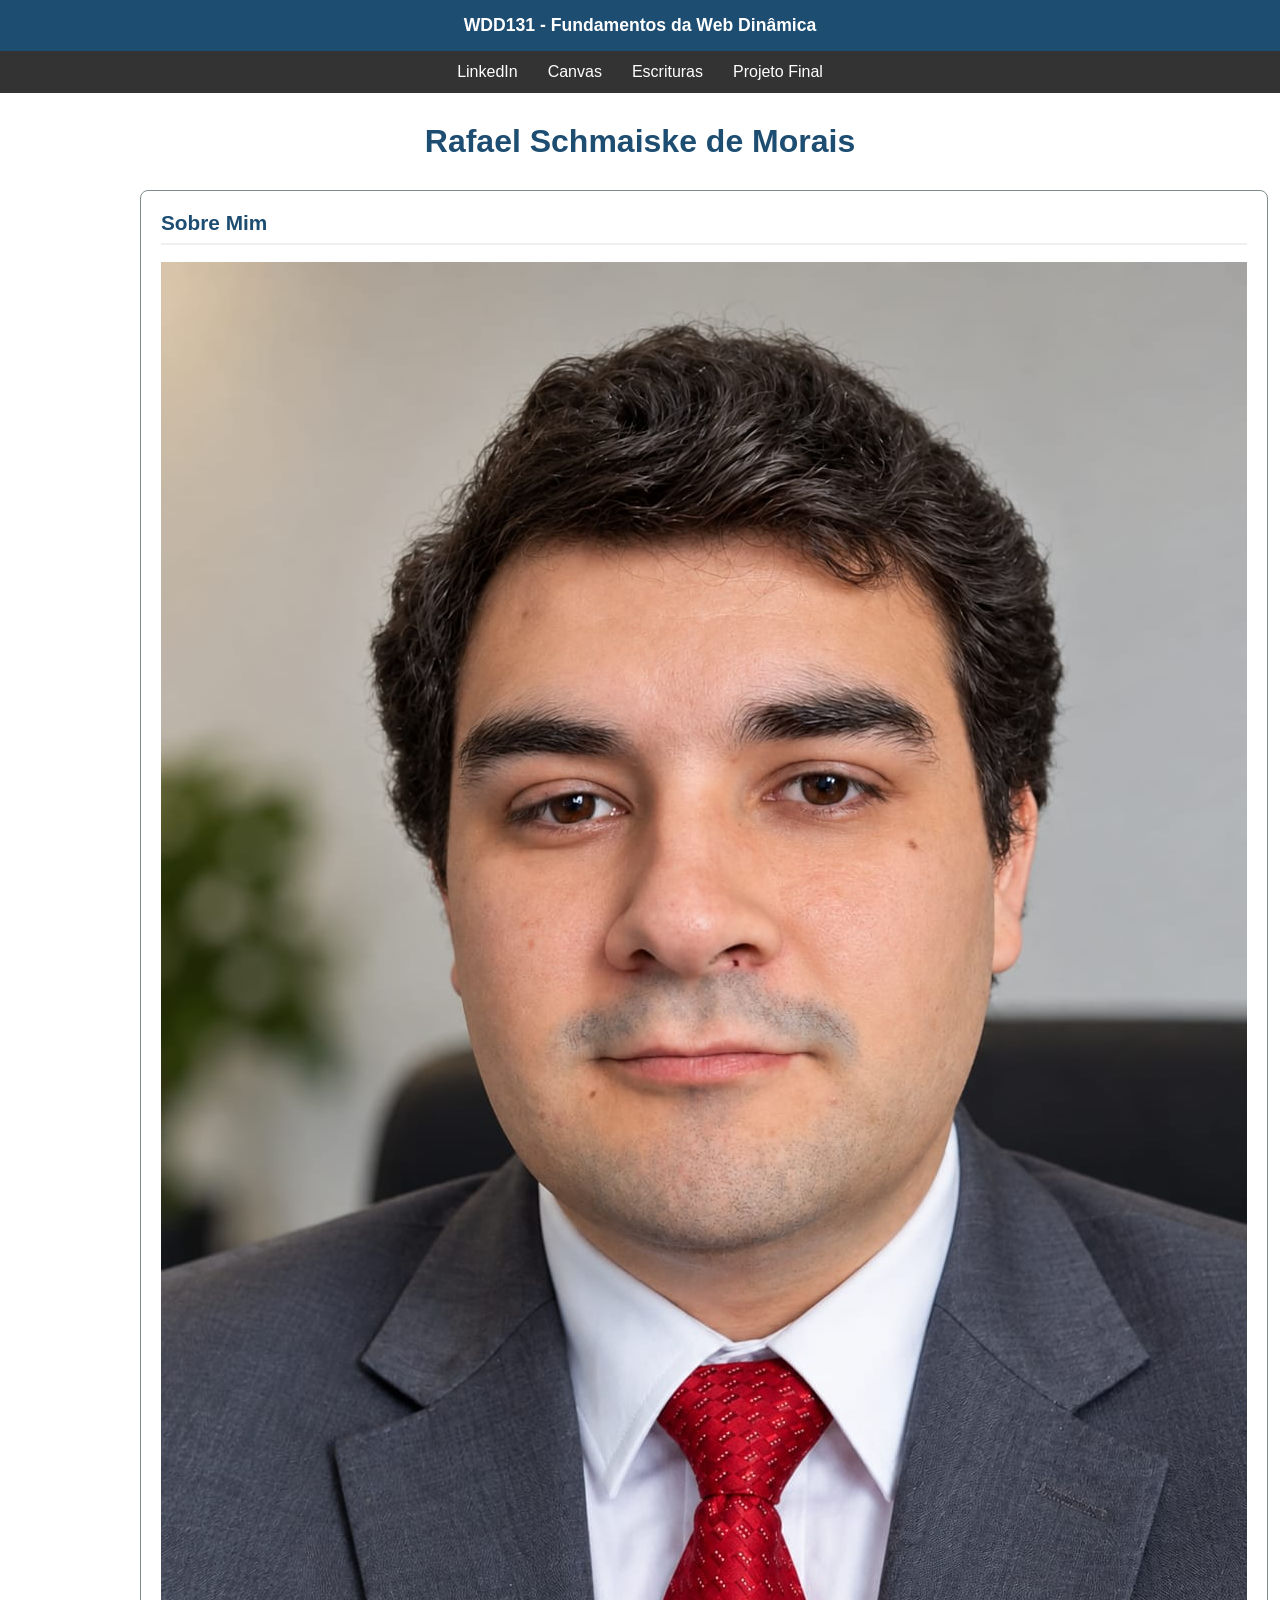
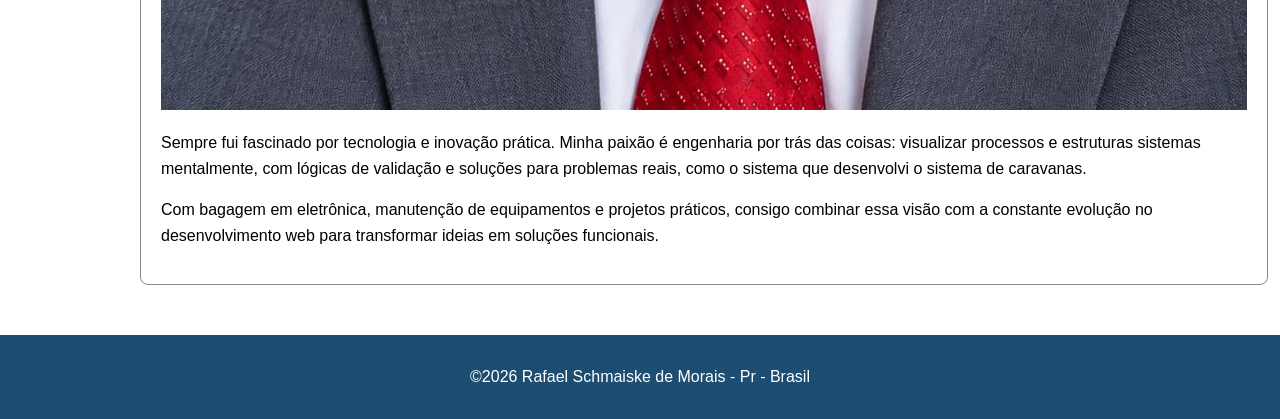
==== index.html @ 81105ada "codigo para a foto" ====
<!DOCTYPE html>
<html lang="en">
<head>
    <meta charset="UTF-8">
    <meta name="viewport" content="width=device-width, initial-scale=1.0">
    <meta name="description" content="WDD 131 - Fundamentos da Web Dinâmica - Rafael Schmaiske de Morais - Conteúdo da disciplina de desenvolvimento de software">
    <meta name="author" content="Rafael Schmaiske de Morais">
    <title>WDD 131 - Fundamentos da Web Dinâmica - Rafael Schmaiske de Morais</title>
    <link rel="stylesheet" href="estilos/base.css">
    <script src="scripts/obterdatas.js" defer></script>
</head>
<body>
    <header>
        <span id="titulo-curso">WDD131 - Fundamentos da Web Dinâmica</span>
        <nav>
            <a href="https://www.linkedin.com/in/rafaelschmaiskedemorais/" target="_blank">LinkedIn</a>
            <a href="https://byupw.instructure.com/" target="_blank">Canvas</a>
            <a href="https://www.churchofjesuschrist.org/study/scriptures?lang=por" target="_blank">Escrituras</a>
            <a href="#" target="_blank">Projeto Final</a>
        </nav>
    </header>
    <main>
        <h1>Rafael Schmaiske de Morais</h1>

        <div class="content-grid">
            <section class="card">
                <h2>Sobre Mim</h2>
                <div class="card-conteudo">
                    <img src="imagens/perfil.jpeg" alt="Foto de Rafael Schmaiske de Morais">
                    <p>Sempre fui fascinado por tecnologia e inovação prática. Minha paixão é engenharia por trás das coisas: visualizar processos e estruturas sistemas mentalmente, com lógicas de validação e soluções para problemas reais, como o sistema que desenvolvi o sistema de caravanas. </p>
                    <p>Com bagagem em eletrônica, manutenção de equipamentos e projetos práticos, consigo combinar essa visão com a constante evolução no desenvolvimento web para transformar ideias em soluções funcionais.</p>
                </div>
            </section>
        
        
            <section class="card">
                <h2>Recursos Web Dev</h2>
                <div class="card-conteudo">
                    <ul>
                        <li><a href="https://dev.to" target="_blank">Comunidade Dev.to</a></li>
                        <li><a href="https://www.smashingmagazine.com" target="_blank">Revista Smashing</a></li>
                        <li><a href="https://css-tricks.com" target="_blank">CSS Tricks</a></li>
                        <li><a href="https://www.w3schools.com" target="_blank">W3 Schools</a></li>
                        <li><a href="https://www.udemy.com" target="_blank">Udemy</a></li>
                    </ul>
                </div>
            </section>
        </div>
    </main>
    <footer>
        <p>&copy;<span id="anoatual"></span> Rafael Schmaiske de Morais - Pr - Brasil</p>
        <p id="ultimaModificacao"></p>
    </footer>
</body>
</html>
---- estilos/base.css ----
:root {
    --cor-primaria: #1e4d72; /* Azul escuro*/
    --nav-bg-cor: #333333; /* Cinza escuro para navegação*/
    --texto-principal: #000000; /* Cor padrão para texto*/
    --texto-claro: #ffffff; /* Texto claro */
    --destaque: #f1c40f; /* Cor Amarela para destacar */
    --borda-cartoes: #7f8c8d; /* Cor da borda dos cartões */
    --link-cor: #0056b3; /*Cor para os Links */
    --arredondamento-cartoes: 8px; /* Arredondamento */
}

body {
    font-family: Arial, Helvetica, sans-serif;
    margin: 0;
    padding: 0;
    background-color: var(--texto-claro);
    color: var(--texto-principal);
}

header {
    background-color: var(--cor-primaria);
    color: var(--texto-claro);
    text-align: center;
}

#titulo-curso {
    display: block;
    padding: 15px;
    font-size: 1.1rem;
    font-weight: bold;
}

nav{
    background-color: var(--nav-bg-cor);
    display: flex;
    justify-content: center;
    gap: 30px;
    padding: 12px 0;
}

nav a {
    color: var(--texto-claro);
    text-decoration: none;
    font-weight: 500;
}

nav a:hover {
    text-decoration: underline;
    color: var(--destaque);
}

main {
    max-width: 1000px;
    margin: 30px auto;
    padding: 0 20px;
}

h1{
    text-align: center;
    color: var(--cor-primaria);
    margin-bottom: 30px;
}

.content-grid {
    display: grid;
    grid-template-columns: 2fr 1fr;
    gap: 25px;
}

.card {
    border: 1px solid var(--borda-cartoes);
    border-radius: var(--arredondamento-cartoes);
    padding: 20px;
    background-color: var(--texto-claro);
}

.card h2 {
    margin-top: 0;
    color: var(--cor-primaria);
    font-size: 1.3rem;
    border-bottom: 2px solid #f0f0f0;
    padding-bottom: 8px;
}

.card-conteudo p {
    line-height: 1.6;
    margin-bottom: 15px;
}

.card-conteudo ul {
    padding-left: 20px;
    margin: 0;
}

.card-conteudo li {
    margin-bottom: 10px;
}

.card-conteudo a {
    color: var(--link-cor);
    text-decoration: none;
}

.card-conteudo a:hover {
    text-decoration: underline;
}

footer{
    background-color: var(--cor-primaria);
    color: var(--texto-claro);
    text-align: center;
    padding: 25px;
    margin-top: 50px;
}

footer p {
    margin: 8px 0;
}

#ultimaModificacao {
    color: var(--destaque);
    font-size: 0.9rem;
}
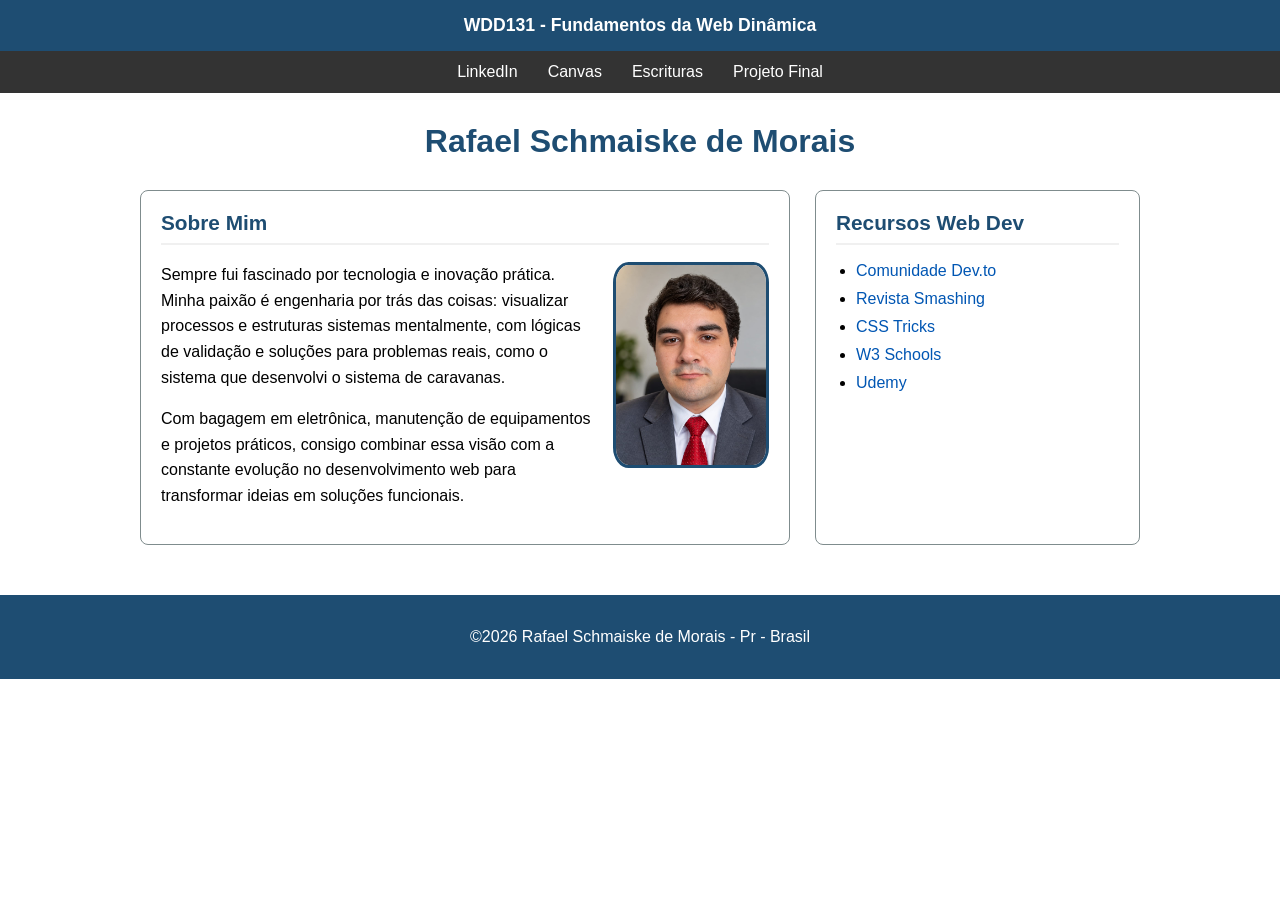
==== commit d088e5c1: "ajustes das fotos" ====
--- a/index.html
+++ b/index.html
@@ -8,6 +8,9 @@
     <title>WDD 131 - Fundamentos da Web Dinâmica - Rafael Schmaiske de Morais</title>
     <link rel="stylesheet" href="estilos/base.css">
     <script src="scripts/obterdatas.js" defer></script>
+    <link rel="preconnect" href="https://fonts.googleapis.com">
+    <link rel="preconnect" href="https://fonts.gstatic.com" crossorigin>
+    <link rel="preconnect" href="https://fonts.googleapis.com/css2?family=Roboto:wght@400;500;700&display=swap" rel="stylesheet">
 </head>
 <body>
     <header>
--- a/estilos/base.css
+++ b/estilos/base.css
@@ -10,7 +10,7 @@
 }
 
 body {
-    font-family: Arial, Helvetica, sans-serif;
+    font-family: 'Roboto', Arial, sans-serif;
     margin: 0;
     padding: 0;
     background-color: var(--texto-claro);
@@ -96,6 +96,15 @@
     margin-bottom: 10px;
 }
 
+.card-conteudo img {
+    float: right;
+    width: 150px;
+    height: auto;
+    border-radius: 10%;
+    margin-left: 20px;
+    margin-bottom: 15px;
+    border: 3px solid var(--cor-primaria);
+}
 .card-conteudo a {
     color: var(--link-cor);
     text-decoration: none;
@@ -120,4 +129,5 @@
 #ultimaModificacao {
     color: var(--destaque);
     font-size: 0.9rem;
-}+}
+
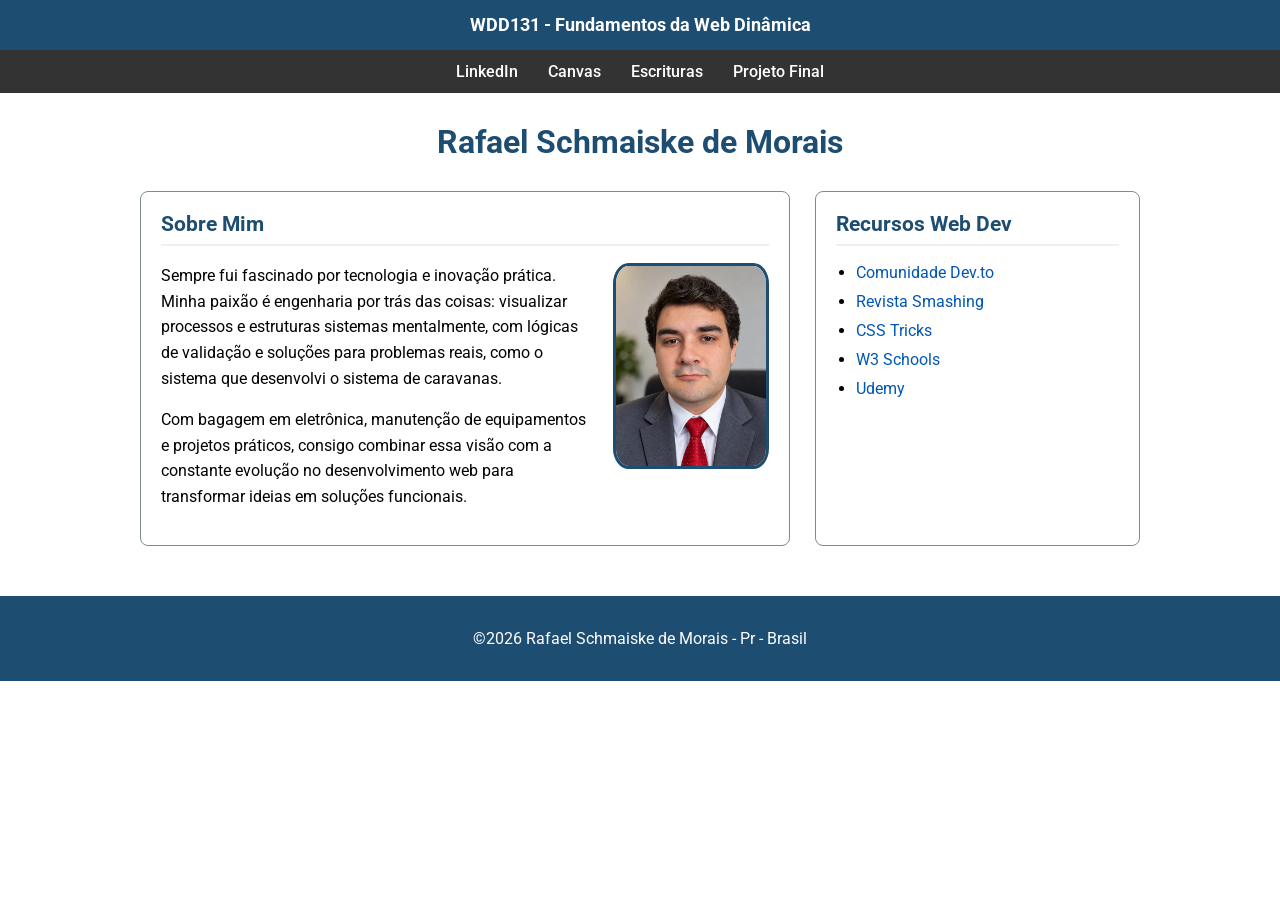
==== commit 14064a34: "correção de link de fontes do google" ====
--- a/index.html
+++ b/index.html
@@ -8,9 +8,11 @@
     <title>WDD 131 - Fundamentos da Web Dinâmica - Rafael Schmaiske de Morais</title>
     <link rel="stylesheet" href="estilos/base.css">
     <script src="scripts/obterdatas.js" defer></script>
+
+
     <link rel="preconnect" href="https://fonts.googleapis.com">
     <link rel="preconnect" href="https://fonts.gstatic.com" crossorigin>
-    <link rel="preconnect" href="https://fonts.googleapis.com/css2?family=Roboto:wght@400;500;700&display=swap" rel="stylesheet">
+    <link href="https://fonts.googleapis.com/css2?family=Roboto:wght@400;500;700&display=swap" rel="stylesheet">
 </head>
 <body>
     <header>
